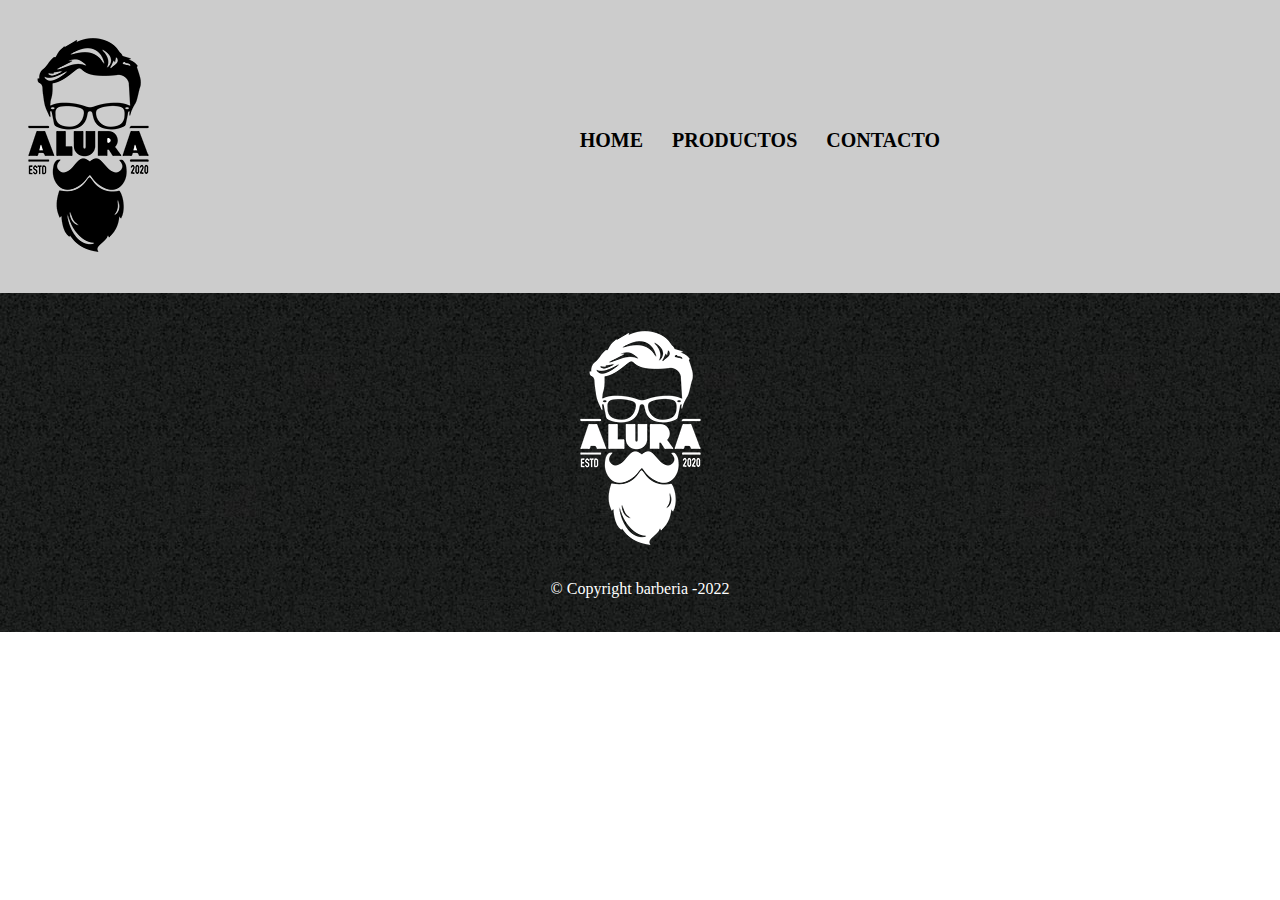
==== contacto.html @ a8d462b1 "agregando nueva pagina y cambio de nombre css" ====
<!DOCTYPE html>

<html>

<head>
    <meta charset="UTF-8">
    <title>Contacto</title>
    <link rel="stylesheet" href="reset.css">
    <link rel="stylesheet" href="style.css">

</head>

<body>
    <header> 
        <div class ="caja">
            
                <h1><img src ="imagenes/logo.png"></h1>
                    <nav>
                        <ul >
                            <li><a href="index.html">Home</a></li>
                            <li><a href ="productos.html">Productos</a></li>
                            <li><a href ="contacto.html">Contacto</a></li>
                        </ul>
                    </nav>
            
            
        </div>
    </header>
    <footer>
        <img src = "imagenes/logo-blanco.png"/>
        <p class = "copyr">&copy Copyright barberia -2022</p>
    </footer>

</body>
</html>
---- style.css ----
header{
    background: #cccccc;
    padding: 20px 0;
}

.caja{
width: 1340px;
position: relative;
margin: 0 auto;

}

nav {
    position: absolute ;
    top: 110px;
    right: 0;
    margin-right: 400px;

}
nav li{
    display: inline;
    margin: 0 0 0 25px;

}

nav a{
    text-transform: uppercase;
    color: black;
    font-weight: bold ;
    font-size: 20px;
    text-decoration: none;
}

nav a:hover{
    color: #c78c19;
    text-decoration: underline;
}

.products{
    width: 1340px;
    margin: 0 auto;
    padding: 50px;


}
.products li {
    display: inline-block;
    text-align: center;
    width: 30%;
    vertical-align: top;
    border-color:black;
    border-width: 2px;
    border-style: solid;
    border-radius: 15px;
}
.products li:hover{
    border-color: #c78c19;

}
.products li:active{
    border-color: #088c19;
}

.products h2{
    font-size: 30px;
    font-weight: bold;
}
.products li:hover h2{
    font-size: 33px;

}

.p-desc{
    font-size: 18px;
}
.p-precio{
    font-size: 25px;
    font-weight: bold;
    margin-top: 10px;
    
}

footer{
    
    text-align: center;
    background: url(imagenes/bg.jpg);
    padding: 20px;
    
}
.copyr {
    color: white;
    margin: 15px;
}
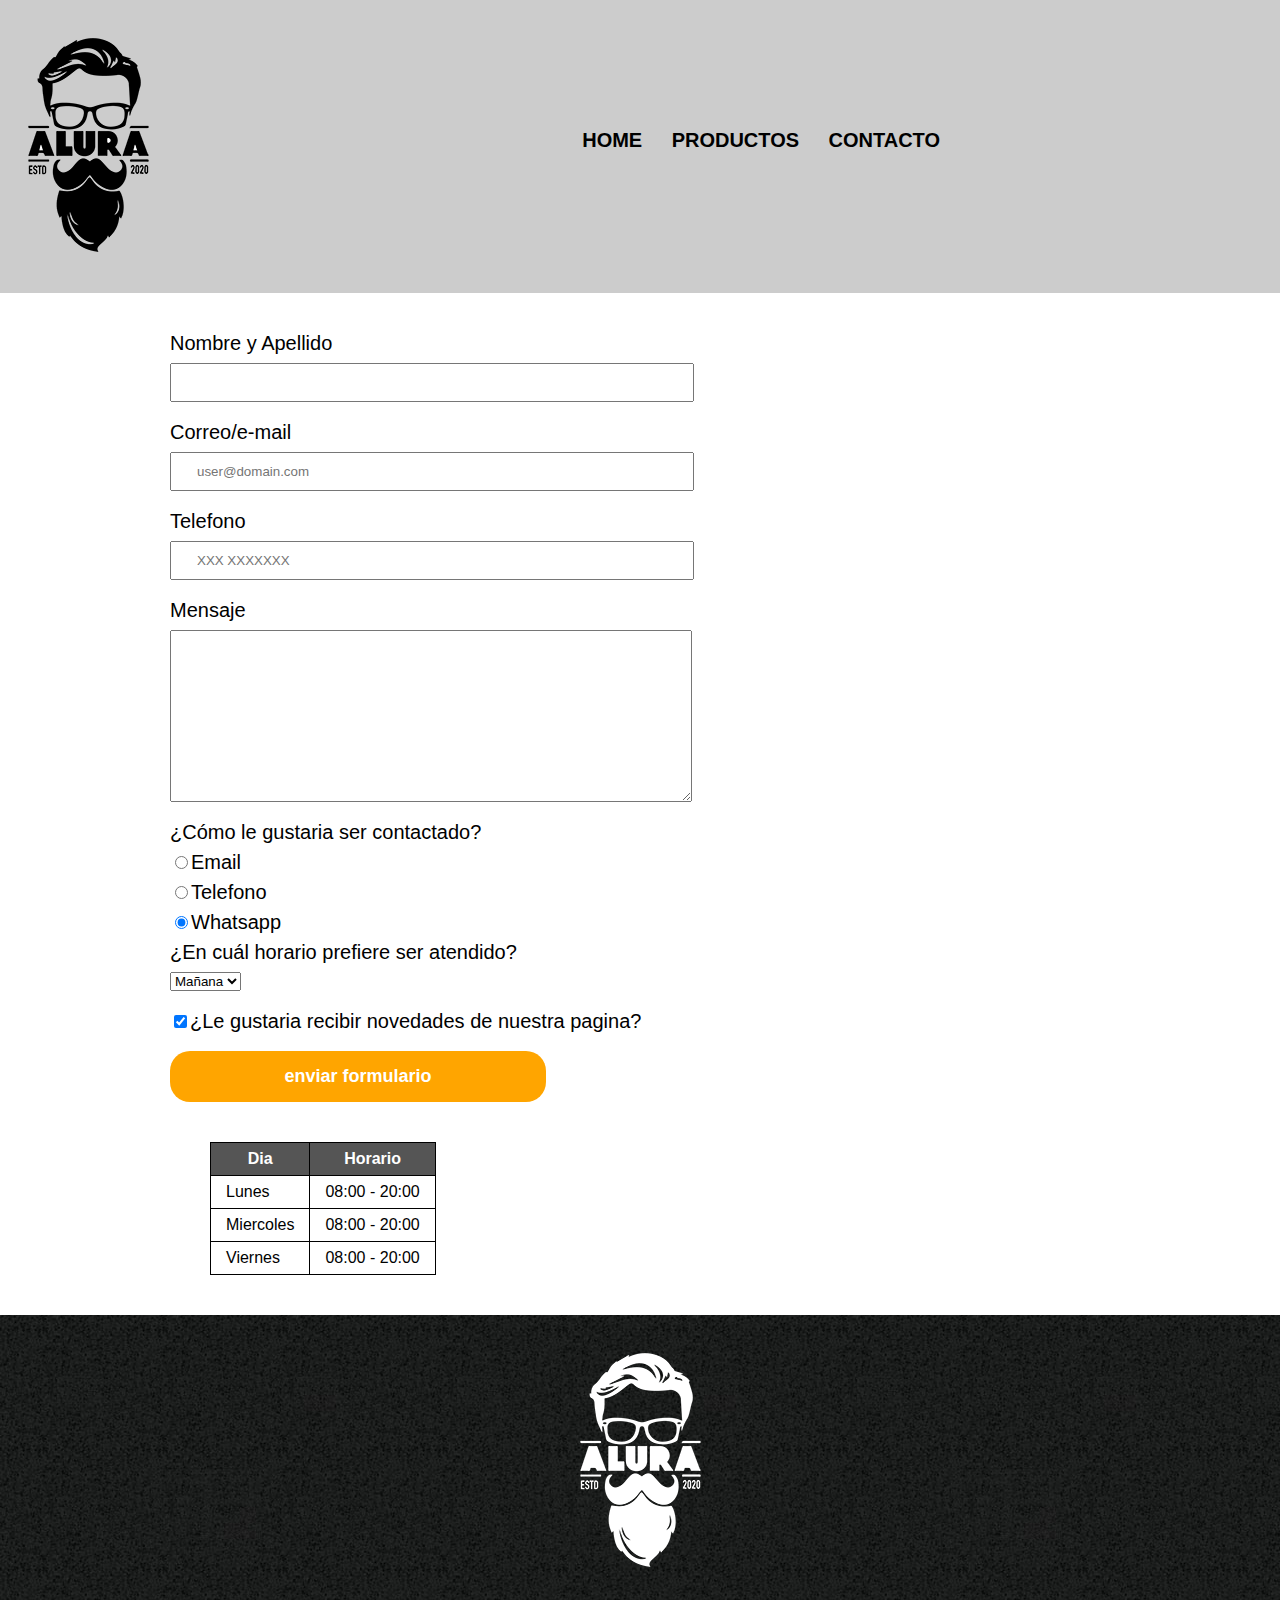
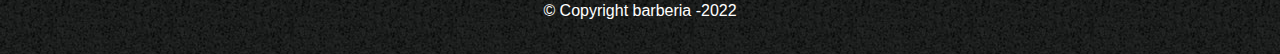
==== commit 0b844630: "creacion de contacto y mejora index" ====
--- a/contacto.html
+++ b/contacto.html
@@ -14,7 +14,7 @@
     <header> 
         <div class ="caja">
             
-                <h1><img src ="imagenes/logo.png"></h1>
+                <h1><img src ="imagenes/logo.png" alt="logo de la barberia"></h1>
                     <nav>
                         <ul >
                             <li><a href="index.html">Home</a></li>
@@ -26,6 +26,70 @@
             
         </div>
     </header>
+
+    <main>
+        <form >
+            <label for ="nombre-ape">Nombre y Apellido</label>
+            <input type="text" id ="nombre-ape" class="i-padre">
+
+            <label for ="correo">Correo/e-mail</label>
+            <input type="email" id ="correo" class="i-padre" required placeholder="user@domain.com">
+
+            <label for ="telefono">Telefono</label>
+            <input type="tel" id ="telefono" class="i-padre" required placeholder="XXX XXXXXXX">
+            
+            <label for ="mensaje">Mensaje</label>
+            <textarea cols ="70" rows="10" id="mensaje" class="i-padre" required></textarea>
+            <fieldset>
+                <legend>¿Cómo le gustaria ser contactado?</legend>
+                <label for ="radio-email"><input type="radio" name="contacto" value="email" id="radio-email">Email</label>
+                
+                <label for ="radio-telefono"><input type="radio" name="contacto" value="telefono" id="radio-telefono">Telefono</label>
+                
+                <label for ="radio-whatsapp"><input type="radio" name="contacto" value="whatsapp" id="radio-whatsapp" checked>Whatsapp</label>
+                
+            </fieldset>
+            <fieldset>
+                <legend>¿En cuál horario prefiere ser atendido?</legend>
+                    <select>
+                        <option>Mañana </option>
+                        <option>Tarde</option>
+                        <option>Noche</option>
+                    </select>
+            </fieldset>
+            <label class="checkbox"><input type="checkbox" checked>¿Le gustaria recibir novedades de nuestra pagina?</label>
+
+            <input type="submit" value="enviar formulario" class="enviarb">
+
+
+        </form>
+
+        <table>
+
+            <thead>
+                <tr>
+                    <th>Dia</th>
+                    <th>Horario</th>
+                </tr>
+            </thead>
+
+            <tbody>
+                <tr>
+                    <td>Lunes</td>
+                    <td>08:00 - 20:00</td>
+                </tr>
+                <tr>
+                    <td>Miercoles</td>
+                    <td>08:00 - 20:00</td>
+                </tr>
+                <tr>
+                    <td>Viernes</td>
+                    <td>08:00 - 20:00</td>
+                </tr>
+            </tbody>
+            
+        </table>
+    </main>
     <footer>
         <img src = "imagenes/logo-blanco.png"/>
         <p class = "copyr">&copy Copyright barberia -2022</p>
--- a/style.css
+++ b/style.css
@@ -1,3 +1,6 @@
+body {
+    font-family: 'Montserrat', sans-serif;
+}
 header{
     background: #cccccc;
     padding: 20px 0;
@@ -90,4 +93,157 @@
 .copyr {
     color: white;
     margin: 15px;
-}+}
+
+main{
+    width: 940px;
+    margin: 0 auto;
+}
+
+form{
+    margin: 40px 0;
+}
+
+form label, form legend{
+    display: block;
+    font-size: 20px;
+    margin: 0 0 10px;
+}
+
+.i-padre{
+    display:block;
+    margin: 0 0 20px;
+    padding: 10px 25px;
+    width: 50%;
+}
+
+.checkbox{
+    margin: 20px 0;
+    
+}
+.enviarb{
+    width: 40%;
+    padding: 15px 0;
+    font-size: 18px;
+    font-weight: bold;
+    color: white;
+    background: orange;
+    border: none;
+    border-radius: 20px;
+    transition: 1s all;
+    cursor: pointer;
+}
+
+.enviarb:hover{
+    background: darkorange;
+    transform: scale(1.2);
+}
+
+table{
+    margin: 40px 40px;
+}
+
+thead{
+    background: #555555;
+    color: white;
+    font-weight: bold;
+}
+
+td, th{
+    border:1px solid black;
+    padding: 8px 15px;
+}
+
+/* inicia CSS para html */
+
+.banner {
+    width: 100%;
+}
+
+.titulo-principal{
+    text-align: center;
+    font-size: 2em;
+    margin: 0 0 1em;
+    clear: left;
+
+}
+
+.principal p{
+    margin: 0 0 1em;
+
+}
+
+.principal strong{
+    font-weight: bold;
+}
+
+.principal em{
+    font-style: italic;
+}
+
+.difer{
+    width: 60%;
+}
+
+.util{
+    width: 120px;
+    float : left;
+    margin: 0 20px 20px 0;
+}
+
+.mapa{
+    padding: 3em 0;
+}
+
+.mapa p{
+    margin: 0 0 2em;
+    text-align: center;
+}
+
+.contenidodiferenciales{
+    width: 640px;
+    margin: 0 auto;
+    
+}
+
+.lista{
+    width: 40%;
+    display: inline-block;
+    vertical-align: top;
+}
+
+.difer{
+    width: 60%;
+    transition: 400ms;
+    box-shadow: 10px 10px 30px 15px black;
+}
+.difer:hover{
+    opacity: 0.3;
+    
+}
+
+.items{
+    line-height: 1.5;
+}
+.items:before{
+    content: "❋";
+}
+
+.items:first-child{
+    font-weight: bold;
+}
+
+@media screen and (max-width:480px){
+    h1{
+        text-align: center;
+    }
+    nav{
+        position: static;
+    }
+    .caja, .principal, .mapa, .contenidodiferenciales {
+        width: auto;
+    }
+    .lista, .imagen-difer{
+        width: 100%;
+    }
+}
